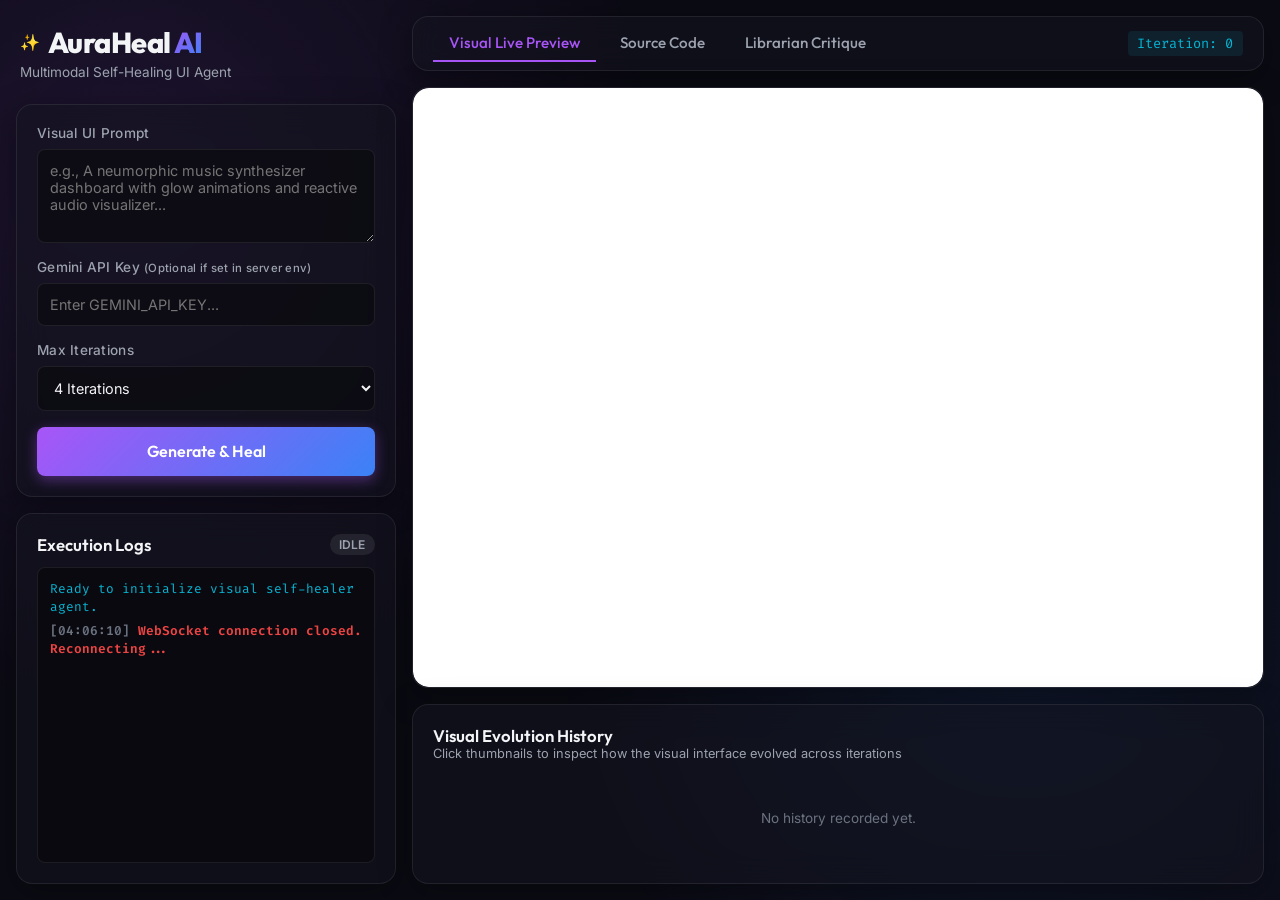
==== frontend/index.html @ ef478886 "Add initial test scripts for Gemini API and dependency verification - Created `test_gemini.py` to in" ====
<!DOCTYPE html>
<html lang="en">
<head>
    <meta charset="UTF-8">
    <meta name="viewport" content="width=device-width, initial-scale=1.0">
    <title>AuraHeal AI - Multimodal Autonomous UI Designer</title>
    <link rel="preconnect" href="https://fonts.googleapis.com">
    <link rel="preconnect" href="https://fonts.gstatic.com" crossorigin>
    <link href="https://fonts.googleapis.com/css2?family=Inter:wght@300;400;500;600&family=Outfit:wght@400;600;800&family=Fira+Code:wght@400;500&display=swap" rel="stylesheet">
    <link rel="stylesheet" href="/frontend/style.css">
</head>
<body>
    <div class="glow-bg"></div>
    <div class="app-container">
        <!-- Sidebar Controls & Logs -->
        <aside class="sidebar">
            <header class="app-header">
                <div class="logo">
                    <span class="logo-icon">✨</span>
                    <h1>AuraHeal <span class="accent">AI</span></h1>
                </div>
                <p class="tagline">Multimodal Self-Healing UI Agent</p>
            </header>

            <section class="control-panel card">
                <div class="input-group">
                    <label for="prompt-input">Visual UI Prompt</label>
                    <textarea id="prompt-input" placeholder="e.g., A neumorphic music synthesizer dashboard with glow animations and reactive audio visualizer..." rows="4"></textarea>
                </div>

                <div class="input-group">
                    <label for="api-key-input">Gemini API Key <small>(Optional if set in server env)</small></label>
                    <input type="password" id="api-key-input" placeholder="Enter GEMINI_API_KEY...">
                </div>

                <div class="row">
                    <div class="input-group flex-1">
                        <label for="iterations-input">Max Iterations</label>
                        <select id="iterations-input">
                            <option value="1">1 Iteration</option>
                            <option value="2">2 Iterations</option>
                            <option value="3">3 Iterations</option>
                            <option value="4" selected>4 Iterations</option>
                            <option value="5">5 Iterations</option>
                        </select>
                    </div>
                </div>

                <button id="start-btn" class="btn btn-primary">
                    <span class="btn-text">Generate & Heal</span>
                    <span class="spinner"></span>
                </button>
            </section>

            <section class="terminal-card card flex-1">
                <div class="card-header">
                    <h3>Execution Logs</h3>
                    <span class="status-badge idle" id="status-badge">Idle</span>
                </div>
                <div class="terminal" id="terminal-logs">
                    <div class="terminal-line system">Ready to initialize visual self-healer agent.</div>
                </div>
            </section>
        </aside>

        <!-- Main Workspace (Tabs & Output) -->
        <main class="main-content">
            <div class="tab-header card">
                <div class="tabs">
                    <button class="tab-btn active" data-tab="preview-tab">Visual Live Preview</button>
                    <button class="tab-btn" data-tab="code-tab">Source Code</button>
                    <button class="tab-btn" data-tab="critique-tab">Librarian Critique</button>
                </div>
                <div class="active-status" id="loop-step-display">Iteration: 0</div>
            </div>

            <!-- Tab Panels -->
            <div class="tab-body flex-1">
                <!-- Preview Tab -->
                <div class="tab-panel active" id="preview-tab">
                    <div class="preview-container card">
                        <iframe id="preview-iframe" src="about:blank" title="Sandbox Preview"></iframe>
                    </div>
                </div>

                <!-- Code Tab -->
                <div class="tab-panel" id="code-tab">
                    <div class="code-container card">
                        <textarea id="code-viewer" readonly placeholder="<!-- Generated HTML will appear here -->"></textarea>
                    </div>
                </div>

                <!-- Critique Tab -->
                <div class="tab-panel" id="critique-tab">
                    <div class="critique-container card" id="critique-viewer">
                        <div class="empty-state">
                            <span class="empty-icon">📝</span>
                            <p>No critique has been generated yet. Run the self-healer to receive visual feedback logs.</p>
                        </div>
                    </div>
                </div>
            </div>

            <!-- Evolution Timeline -->
            <section class="evolution-timeline card">
                <div class="timeline-header">
                    <h3>Visual Evolution History</h3>
                    <p class="subtitle">Click thumbnails to inspect how the visual interface evolved across iterations</p>
                </div>
                <div class="timeline-track" id="timeline-track">
                    <div class="empty-timeline">No history recorded yet.</div>
                </div>
            </section>
        </main>
    </div>

    <!-- Details Modal for Inspecting Past Iterations -->
    <div class="modal" id="iteration-modal">
        <div class="modal-content card">
            <div class="modal-header">
                <h2 id="modal-title">Iteration Details</h2>
                <button class="close-btn" id="close-modal-btn">&times;</button>
            </div>
            <div class="modal-body">
                <div class="modal-grid">
                    <div class="modal-visual">
                        <h4>Visual Render</h4>
                        <img id="modal-img" src="" alt="Iteration Screenshot">
                    </div>
                    <div class="modal-info">
                        <h4>Gemini Visual Critique</h4>
                        <div class="feedback-box" id="modal-feedback"></div>
                        <h4 class="mt-4">Execution Logs & Errors</h4>
                        <pre class="logs-box" id="modal-logs"></pre>
                    </div>
                </div>
            </div>
        </div>
    </div>

    <script src="/frontend/app.js"></script>
</body>
</html>
---- frontend/style.css ----
:root {
    --bg-color: #0b0b14;
    --card-bg: rgba(20, 20, 32, 0.55);
    --border-color: rgba(255, 255, 255, 0.08);
    --border-hover: rgba(147, 51, 234, 0.3);
    
    --text-primary: #f3f4f6;
    --text-secondary: #9ca3af;
    --text-muted: #6b7280;
    
    --accent-purple: #a855f7;
    --accent-blue: #3b82f6;
    --accent-cyan: #06b6d4;
    --accent-green: #10b981;
    --accent-red: #ef4444;
    --accent-yellow: #f59e0b;
    
    --glow-purple: rgba(168, 85, 247, 0.15);
    --glow-blue: rgba(59, 130, 246, 0.15);
    
    --font-sans: 'Inter', sans-serif;
    --font-display: 'Outfit', sans-serif;
    --font-mono: 'Fira Code', monospace;
}

* {
    box-sizing: border-box;
    margin: 0;
    padding: 0;
}

body {
    background-color: var(--bg-color);
    color: var(--text-primary);
    font-family: var(--font-sans);
    overflow: hidden;
    height: 100vh;
    width: 100vw;
    position: relative;
}

/* Ambient glow background */
.glow-bg {
    position: absolute;
    top: 0;
    left: 0;
    width: 100%;
    height: 100%;
    z-index: -1;
    background: 
        radial-gradient(circle at 10% 20%, var(--glow-purple) 0%, transparent 40%),
        radial-gradient(circle at 80% 70%, var(--glow-blue) 0%, transparent 40%);
    opacity: 0.8;
    pointer-events: none;
}

/* App Layout */
.app-container {
    display: flex;
    height: 100vh;
    width: 100vw;
    padding: 1rem;
    gap: 1rem;
}

/* Sidebar Styling */
.sidebar {
    width: 380px;
    display: flex;
    flex-direction: column;
    gap: 1rem;
    height: 100%;
}

.app-header {
    padding: 0.5rem 0.25rem;
}

.logo {
    display: flex;
    align-items: center;
    gap: 0.5rem;
}

.logo h1 {
    font-family: var(--font-display);
    font-size: 1.8rem;
    font-weight: 800;
    letter-spacing: -0.02em;
}

.accent {
    background: linear-gradient(135deg, var(--accent-purple), var(--accent-blue));
    -webkit-background-clip: text;
    -webkit-text-fill-color: transparent;
}

.tagline {
    font-size: 0.85rem;
    color: var(--text-secondary);
    margin-top: 0.25rem;
}

/* Cards (Glassmorphism) */
.card {
    background: var(--card-bg);
    border: 1px solid var(--border-color);
    backdrop-filter: blur(16px);
    -webkit-backdrop-filter: blur(16px);
    border-radius: 16px;
    padding: 1.25rem;
    box-shadow: 0 8px 32px 0 rgba(0, 0, 0, 0.37);
    transition: border-color 0.3s ease;
}

.card:hover {
    border-color: var(--border-hover);
}

.flex-1 {
    flex: 1;
}

.mt-4 {
    margin-top: 1rem;
}

/* Inputs & Form styling */
.input-group {
    display: flex;
    flex-direction: column;
    gap: 0.5rem;
    margin-bottom: 1rem;
}

.input-group label {
    font-size: 0.85rem;
    font-weight: 500;
    color: var(--text-secondary);
    letter-spacing: 0.02em;
}

textarea, input[type="password"], select {
    background: rgba(10, 10, 15, 0.7);
    border: 1px solid var(--border-color);
    color: var(--text-primary);
    border-radius: 8px;
    padding: 0.75rem;
    font-family: var(--font-sans);
    font-size: 0.9rem;
    outline: none;
    transition: border-color 0.2s, box-shadow 0.2s;
    width: 100%;
}

textarea:focus, input[type="password"]:focus, select:focus {
    border-color: var(--accent-purple);
    box-shadow: 0 0 0 2px rgba(168, 85, 247, 0.2);
}

.row {
    display: flex;
    gap: 0.75rem;
}

/* Button with Gradient & Scale effects */
.btn {
    position: relative;
    width: 100%;
    padding: 0.9rem;
    border: none;
    border-radius: 8px;
    font-family: var(--font-display);
    font-size: 1rem;
    font-weight: 600;
    color: white;
    cursor: pointer;
    overflow: hidden;
    transition: transform 0.2s, box-shadow 0.2s;
    display: flex;
    justify-content: center;
    align-items: center;
}

.btn-primary {
    background: linear-gradient(135deg, var(--accent-purple), var(--accent-blue));
    box-shadow: 0 4px 14px 0 rgba(168, 85, 247, 0.4);
}

.btn-primary:hover {
    transform: translateY(-2px);
    box-shadow: 0 6px 20px 0 rgba(168, 85, 247, 0.6);
}

.btn-primary:active {
    transform: translateY(0);
}

.btn.loading {
    pointer-events: none;
}

.btn.loading .btn-text {
    visibility: hidden;
    opacity: 0;
}

.btn.loading .spinner {
    display: block;
}

.spinner {
    display: none;
    width: 20px;
    height: 20px;
    border: 2px solid rgba(255, 255, 255, 0.3);
    border-radius: 50%;
    border-top-color: white;
    animation: spin 0.8s linear infinite;
    position: absolute;
}

@keyframes spin {
    to { transform: rotate(360deg); }
}

/* Terminal Log View */
.terminal-card {
    display: flex;
    flex-direction: column;
    overflow: hidden;
}

.card-header {
    display: flex;
    justify-content: space-between;
    align-items: center;
    margin-bottom: 0.75rem;
}

.card-header h3 {
    font-family: var(--font-display);
    font-size: 1.05rem;
    font-weight: 600;
}

.status-badge {
    padding: 0.2rem 0.6rem;
    border-radius: 50px;
    font-size: 0.75rem;
    font-weight: 600;
    text-transform: uppercase;
}

.status-badge.idle { background: rgba(255,255,255,0.08); color: var(--text-secondary); }
.status-badge.generating { background: rgba(59, 130, 246, 0.15); color: var(--accent-blue); animation: pulse 1.5s infinite; }
.status-badge.auditing { background: rgba(6, 182, 212, 0.15); color: var(--accent-cyan); animation: pulse 1.5s infinite; }
.status-badge.critiquing { background: rgba(168, 85, 247, 0.15); color: var(--accent-purple); animation: pulse 1.5s infinite; }
.status-badge.complete { background: rgba(16, 185, 129, 0.15); color: var(--accent-green); }
.status-badge.failed { background: rgba(239, 68, 68, 0.15); color: var(--accent-red); }

@keyframes pulse {
    0%, 100% { opacity: 1; }
    50% { opacity: 0.5; }
}

.terminal {
    background: rgba(10, 10, 15, 0.85);
    border: 1px solid var(--border-color);
    border-radius: 8px;
    padding: 0.75rem;
    font-family: var(--font-mono);
    font-size: 0.8rem;
    line-height: 1.4;
    overflow-y: auto;
    flex: 1;
    display: flex;
    flex-direction: column;
    gap: 0.4rem;
}

.terminal-line {
    word-break: break-all;
}

.terminal-line.info { color: var(--text-primary); }
.terminal-line.system { color: var(--accent-cyan); }
.terminal-line.status { color: var(--accent-purple); font-weight: 500; }
.terminal-line.success { color: var(--accent-green); font-weight: 600; }
.terminal-line.warning { color: var(--accent-yellow); }
.terminal-line.error { color: var(--accent-red); font-weight: 600; }

/* Main Workspace layout */
.main-content {
    flex: 1;
    display: flex;
    flex-direction: column;
    gap: 1rem;
    height: 100%;
}

/* Tabs */
.tab-header {
    padding: 0.5rem 1.25rem;
    display: flex;
    justify-content: space-between;
    align-items: center;
}

.tabs {
    display: flex;
    gap: 0.5rem;
}

.tab-btn {
    background: transparent;
    border: none;
    color: var(--text-secondary);
    padding: 0.5rem 1rem;
    cursor: pointer;
    font-family: var(--font-display);
    font-size: 0.95rem;
    font-weight: 500;
    border-bottom: 2px solid transparent;
    transition: color 0.2s, border-color 0.2s;
}

.tab-btn:hover {
    color: var(--text-primary);
}

.tab-btn.active {
    color: var(--accent-purple);
    border-bottom-color: var(--accent-purple);
}

#loop-step-display {
    font-size: 0.85rem;
    font-family: var(--font-mono);
    color: var(--accent-cyan);
    background: rgba(6, 182, 212, 0.1);
    padding: 0.25rem 0.6rem;
    border-radius: 4px;
}

.tab-body {
    display: flex;
    flex-direction: column;
    min-height: 0; /* Important for flex-1 scrolling inside panel */
}

.tab-panel {
    display: none;
    height: 100%;
}

.tab-panel.active {
    display: block;
}

/* Preview Tab container */
.preview-container {
    height: 100%;
    padding: 0;
    overflow: hidden;
}

#preview-iframe {
    width: 100%;
    height: 100%;
    border: none;
    border-radius: 16px;
    background: #ffffff; /* Frame browser render is white base by default */
}

/* Code Viewer Tab */
.code-container {
    height: 100%;
    padding: 0;
}

#code-viewer {
    width: 100%;
    height: 100%;
    background: rgba(10, 10, 15, 0.9);
    border: none;
    border-radius: 16px;
    padding: 1.25rem;
    color: #e5e7eb;
    font-family: var(--font-mono);
    font-size: 0.85rem;
    line-height: 1.5;
    resize: none;
    outline: none;
}

/* Critique Tab */
.critique-container {
    height: 100%;
    overflow-y: auto;
    display: flex;
    flex-direction: column;
}

.empty-state {
    display: flex;
    flex-direction: column;
    justify-content: center;
    align-items: center;
    text-align: center;
    height: 100%;
    padding: 3rem;
}

.empty-icon {
    font-size: 3rem;
    margin-bottom: 1rem;
}

.empty-state p {
    color: var(--text-secondary);
    font-size: 0.95rem;
}

.critique-card {
    border-left: 4px solid var(--accent-purple);
    background: rgba(168, 85, 247, 0.05);
    padding: 1rem;
    border-radius: 0 8px 8px 0;
    margin-bottom: 1rem;
}

.critique-card h4 {
    font-family: var(--font-display);
    color: var(--accent-purple);
    margin-bottom: 0.5rem;
}

.critique-card p {
    font-size: 0.9rem;
    line-height: 1.5;
    color: var(--text-primary);
}

.log-summary-title {
    margin-top: 1rem;
    margin-bottom: 0.5rem;
    font-family: var(--font-display);
}

.logs-list {
    background: rgba(0, 0, 0, 0.25);
    border-radius: 8px;
    padding: 0.75rem;
    max-height: 200px;
    overflow-y: auto;
    font-family: var(--font-mono);
    font-size: 0.8rem;
}

/* Evolution Timeline styling */
.evolution-timeline {
    height: 180px;
}

.timeline-header {
    margin-bottom: 0.75rem;
}

.timeline-header h3 {
    font-family: var(--font-display);
    font-size: 1.05rem;
    font-weight: 600;
}

.subtitle {
    font-size: 0.8rem;
    color: var(--text-secondary);
}

.timeline-track {
    display: flex;
    gap: 1.25rem;
    overflow-x: auto;
    padding-bottom: 0.5rem;
    height: calc(100% - 40px);
}

.empty-timeline {
    display: flex;
    align-items: center;
    justify-content: center;
    color: var(--text-muted);
    font-size: 0.85rem;
    width: 100%;
}

.timeline-item {
    flex: 0 0 160px;
    height: 90px;
    border-radius: 8px;
    border: 1px solid var(--border-color);
    position: relative;
    cursor: pointer;
    overflow: hidden;
    background: #000;
    transition: transform 0.2s, border-color 0.2s, box-shadow 0.2s;
}

.timeline-item:hover {
    transform: scale(1.05);
    border-color: var(--accent-purple);
    box-shadow: 0 0 12px var(--glow-purple);
}

.timeline-item img {
    width: 100%;
    height: 100%;
    object-fit: cover;
    opacity: 0.8;
}

.timeline-item-label {
    position: absolute;
    bottom: 0;
    left: 0;
    width: 100%;
    background: rgba(10, 10, 15, 0.8);
    padding: 0.25rem 0.5rem;
    font-size: 0.75rem;
    font-weight: 600;
    text-align: center;
    border-top: 1px solid var(--border-color);
    color: var(--text-primary);
}

.timeline-item.perfect {
    border-color: var(--accent-green);
}

.timeline-item.perfect .timeline-item-label {
    background: rgba(16, 185, 129, 0.9);
    color: white;
}

/* Modal details overlay */
.modal {
    display: none;
    position: fixed;
    top: 0;
    left: 0;
    width: 100%;
    height: 100%;
    background: rgba(0, 0, 0, 0.7);
    z-index: 100;
    justify-content: center;
    align-items: center;
    backdrop-filter: blur(8px);
}

.modal-content {
    width: 85%;
    max-width: 1000px;
    height: 80vh;
    display: flex;
    flex-direction: column;
    overflow: hidden;
}

.modal-header {
    display: flex;
    justify-content: space-between;
    align-items: center;
    border-bottom: 1px solid var(--border-color);
    padding-bottom: 0.75rem;
    margin-bottom: 1rem;
}

.modal-header h2 {
    font-family: var(--font-display);
    font-size: 1.4rem;
}

.close-btn {
    background: transparent;
    border: none;
    color: var(--text-secondary);
    font-size: 1.75rem;
    cursor: pointer;
    transition: color 0.2s;
}

.close-btn:hover {
    color: var(--accent-red);
}

.modal-body {
    flex: 1;
    overflow-y: auto;
    padding-right: 0.5rem;
}

.modal-grid {
    display: grid;
    grid-template-columns: 1.2fr 1fr;
    gap: 1.5rem;
    height: 100%;
}

.modal-visual {
    display: flex;
    flex-direction: column;
    gap: 0.5rem;
}

.modal-visual img {
    width: 100%;
    border-radius: 8px;
    border: 1px solid var(--border-color);
    box-shadow: 0 4px 12px rgba(0,0,0,0.5);
    object-fit: contain;
}

.modal-info {
    display: flex;
    flex-direction: column;
}

.feedback-box {
    background: rgba(168, 85, 247, 0.08);
    border-left: 3px solid var(--accent-purple);
    padding: 0.8rem;
    border-radius: 0 6px 6px 0;
    font-size: 0.85rem;
    line-height: 1.5;
    color: #e5e7eb;
}

.logs-box {
    background: #050508;
    border: 1px solid var(--border-color);
    border-radius: 6px;
    padding: 0.8rem;
    font-family: var(--font-mono);
    font-size: 0.75rem;
    color: #9ca3af;
    max-height: 250px;
    overflow-y: auto;
    white-space: pre-wrap;
    word-break: break-all;
}
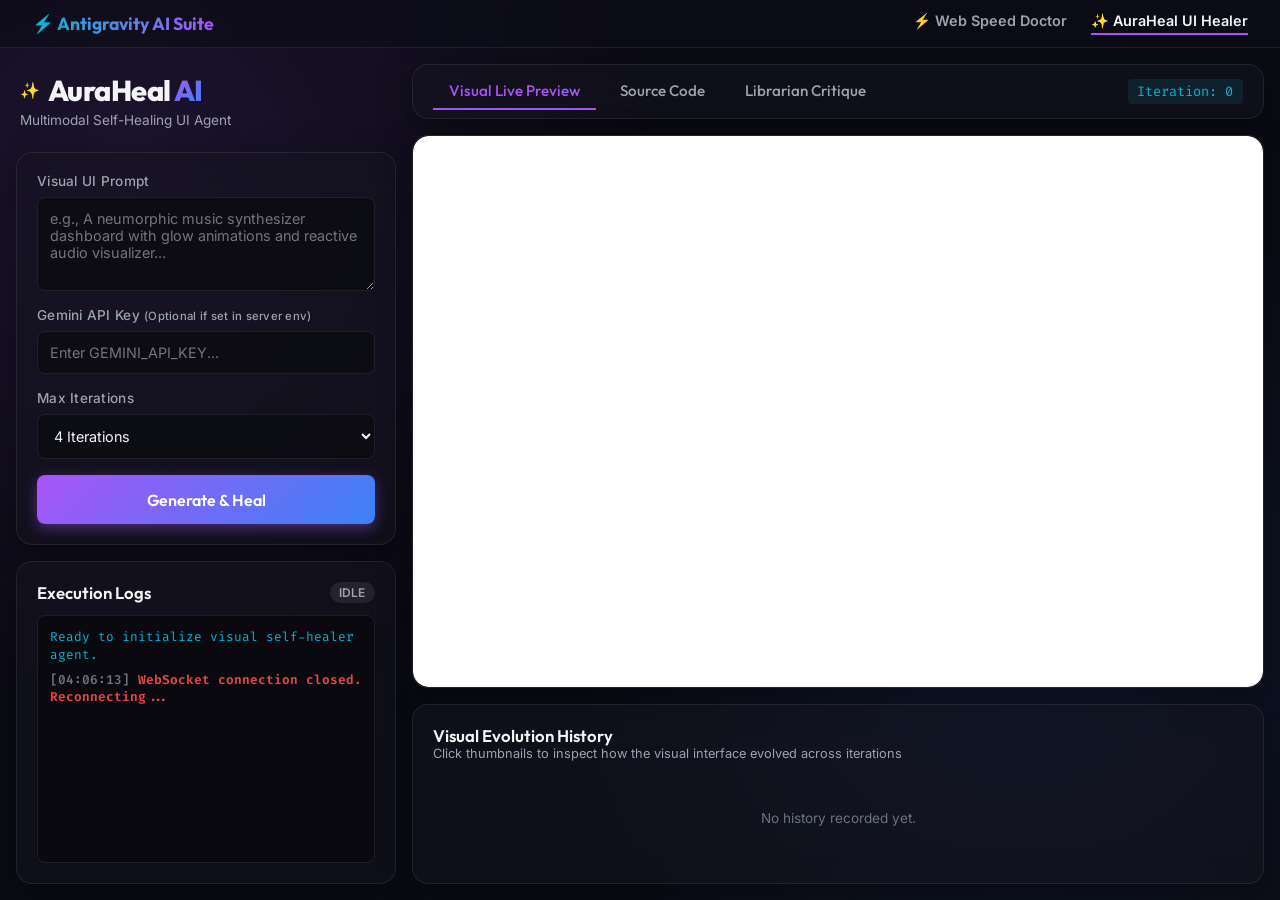
==== commit 631ac596: "feat: Revamp landing page to AetherSynth with Neumorphic design and audio features - Updated index.h" ====
--- a/frontend/index.html
+++ b/frontend/index.html
@@ -11,6 +11,13 @@
 </head>
 <body>
     <div class="glow-bg"></div>
+    <nav class="app-nav">
+        <div class="nav-brand">⚡ Antigravity AI Suite</div>
+        <div class="nav-links">
+            <a href="http://127.0.0.1:8055/" class="nav-link">⚡ Web Speed Doctor</a>
+            <a href="http://127.0.0.1:8500/" class="nav-link active">✨ AuraHeal UI Healer</a>
+        </div>
+    </nav>
     <div class="app-container">
         <!-- Sidebar Controls & Logs -->
         <aside class="sidebar">
--- a/frontend/style.css
+++ b/frontend/style.css
@@ -37,6 +37,8 @@
     height: 100vh;
     width: 100vw;
     position: relative;
+    display: flex;
+    flex-direction: column;
 }
 
 /* Ambient glow background */
@@ -57,10 +59,11 @@
 /* App Layout */
 .app-container {
     display: flex;
-    height: 100vh;
+    flex: 1;
     width: 100vw;
     padding: 1rem;
     gap: 1rem;
+    min-height: 0;
 }
 
 /* Sidebar Styling */
@@ -355,14 +358,19 @@
 }
 
 .tab-panel.active {
-    display: block;
+    display: flex;
+    flex-direction: column;
+    flex: 1;
+    min-height: 0;
 }
 
 /* Preview Tab container */
 .preview-container {
-    height: 100%;
+    flex: 1;
     padding: 0;
     overflow: hidden;
+    display: flex;
+    flex-direction: column;
 }
 
 #preview-iframe {
@@ -375,8 +383,10 @@
 
 /* Code Viewer Tab */
 .code-container {
-    height: 100%;
+    flex: 1;
     padding: 0;
+    display: flex;
+    flex-direction: column;
 }
 
 #code-viewer {
@@ -649,3 +659,49 @@
     white-space: pre-wrap;
     word-break: break-all;
 }
+
+/* Unified Navigation styles */
+.app-nav {
+    display: flex;
+    justify-content: space-between;
+    align-items: center;
+    background: rgba(13, 13, 25, 0.65);
+    border-bottom: 1px solid var(--border-color);
+    padding: 0.75rem 2rem;
+    backdrop-filter: blur(12px);
+    -webkit-backdrop-filter: blur(12px);
+    z-index: 100;
+    width: 100%;
+    box-sizing: border-box;
+}
+
+.nav-brand {
+    font-family: var(--font-display);
+    font-weight: 700;
+    font-size: 1.1rem;
+    background: linear-gradient(90deg, var(--accent-cyan), var(--accent-purple));
+    -webkit-background-clip: text;
+    -webkit-text-fill-color: transparent;
+}
+
+.nav-links {
+    display: flex;
+    gap: 1.5rem;
+}
+
+.nav-link {
+    color: var(--text-secondary);
+    text-decoration: none;
+    font-size: 0.9rem;
+    font-weight: 600;
+    transition: color 0.2s;
+}
+
+.nav-link:hover, .nav-link.active {
+    color: var(--text-primary);
+}
+
+.nav-link.active {
+    border-bottom: 2px solid var(--accent-purple);
+    padding-bottom: 0.2rem;
+}
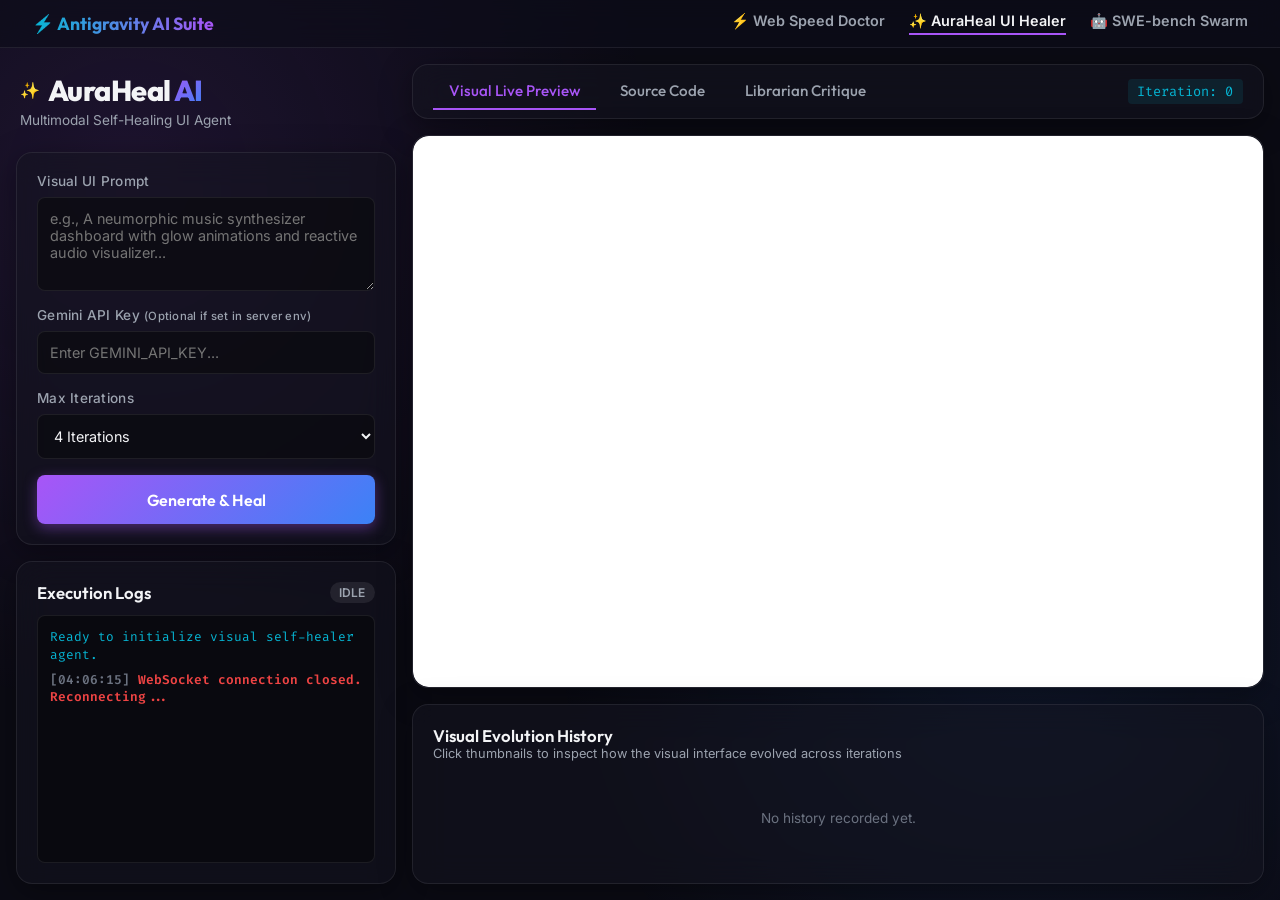
==== commit 864c95dc: "Refactor code structure for improved readability and maintainability" ====
--- a/frontend/index.html
+++ b/frontend/index.html
@@ -16,6 +16,7 @@
         <div class="nav-links">
             <a href="http://127.0.0.1:8055/" class="nav-link">⚡ Web Speed Doctor</a>
             <a href="http://127.0.0.1:8500/" class="nav-link active">✨ AuraHeal UI Healer</a>
+            <a href="http://127.0.0.1:8060/" class="nav-link">🤖 SWE-bench Swarm</a>
         </div>
     </nav>
     <div class="app-container">
